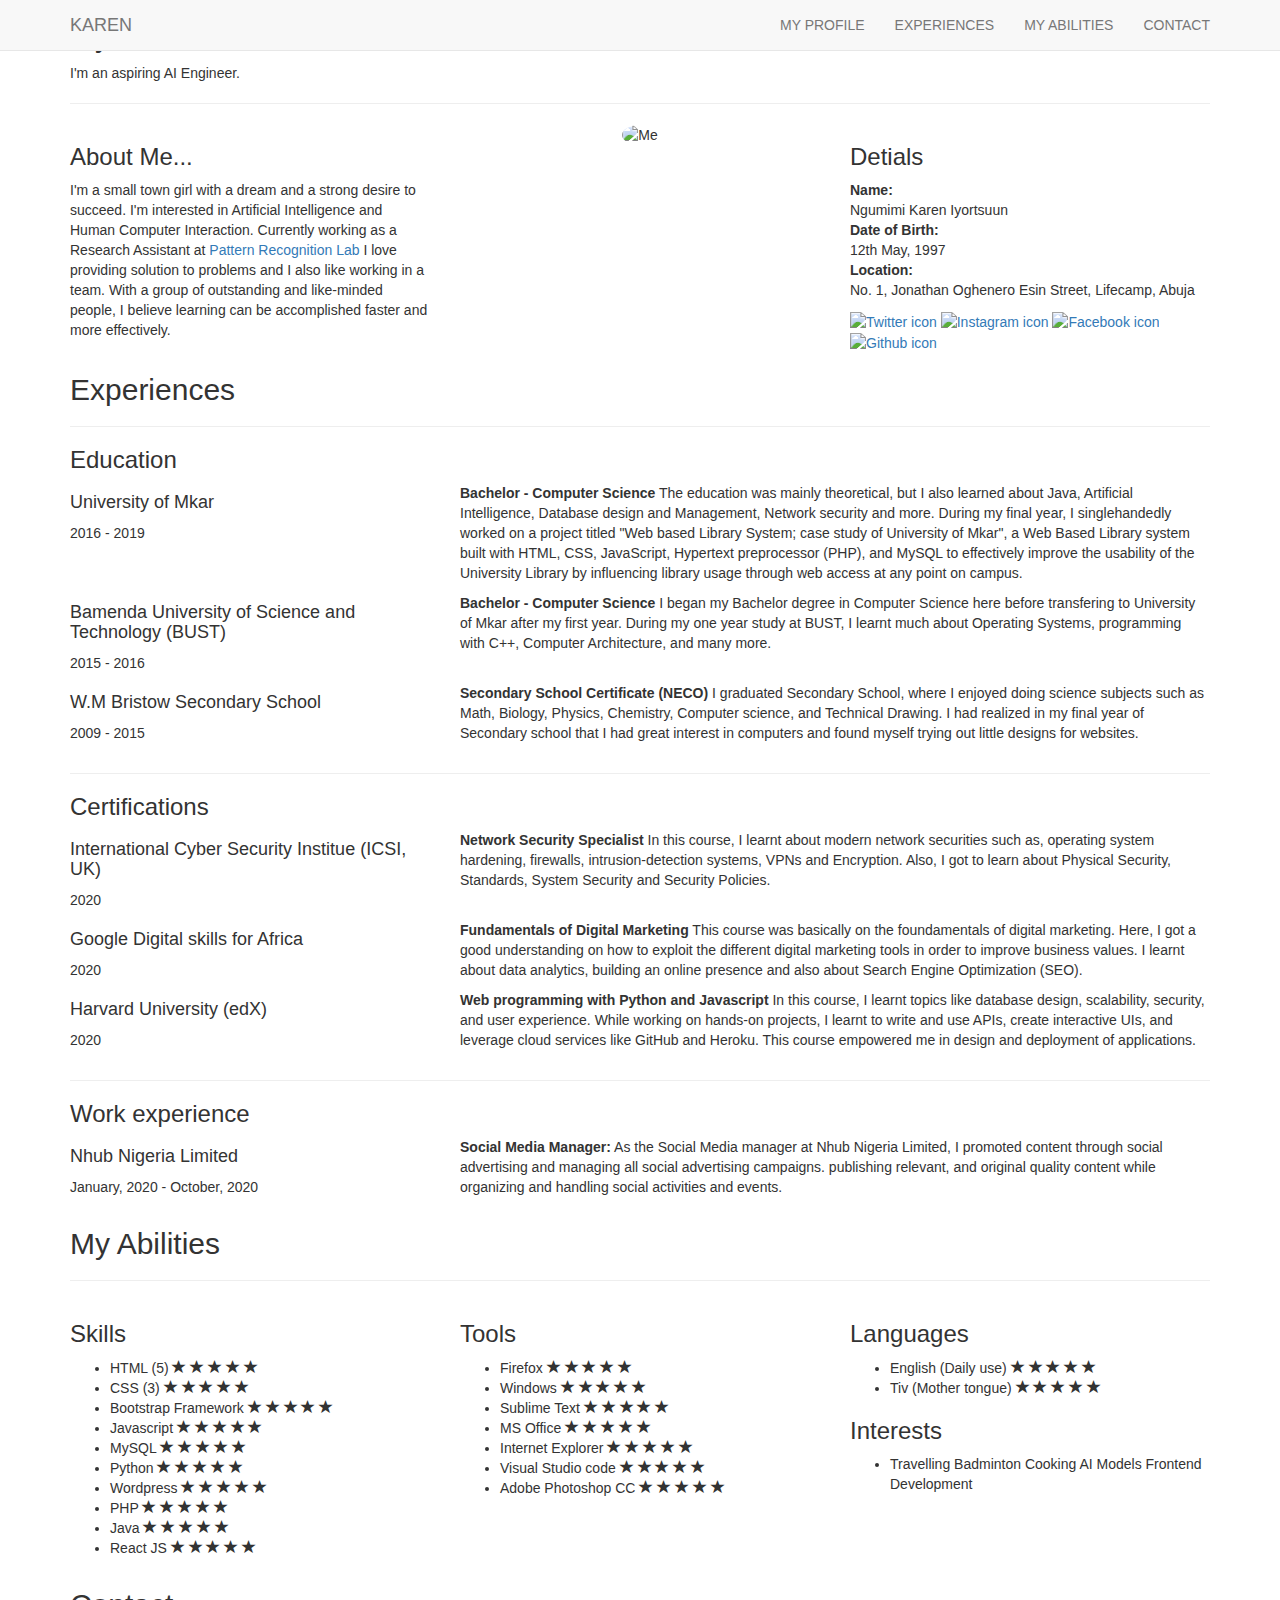
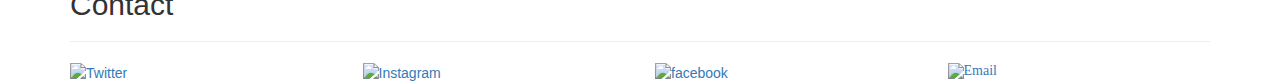
==== index.html @ 86d9728f "Update index.html" ====
<!DOCTYPE html>
<html>
    <head lang="en">
        <title>Ngumimi Karen Iyortsuun</title>
        <meta charset="utf-8">
        <meta name="viewpoint" content="width=device-width, initial-scale=1">

        <link rel="stylesheet" href="https://maxcdn.bootstrapcdn.com/bootstrap/3.3.7/css/bootstrap.min.css">
        <link href="http://fonts.googleapis.com/css?family=Open+Sans:300,600,700" rel="stylesheet" type="text/css" />
        <link rel="stylesheet" href="https://cdnjs.cloudflare.com/ajax/libs/font-awesome/4.7.0/css/font-awesome.min.css">
        <link rel="stylesheet" href="index.css">
                
        <script src="https://ajax.googleapis.com/ajax/libs/jquery/3.3.1/jquery.min.js"></script>
        <script src="https://maxcdn.bootstrapcdn.com/bootstrap/3.3.7/js/bootstrap.min.js"></script>
    </head>

    <body>
    <!-- nav start -->
        <nav class="navbar navbar-default navbar-fixed-top navbar-transparent">
            <div class="container">
            <div class="navbar-header">
                <button type="button" class="navbar-toggle" data-toggle="collapse" data-target="#myNavbar">
                    <span class="icon-bar"></span>
                    <span class="icon-bar"></span>
                    <span class="icon-bar"></span>
                </button>
                <a class="navbar-brand" href="#">KAREN</a>
            </div>

            <div class="collapse navbar-collapse" id="myNavbar">
            <ul class="nav navbar-nav navbar-right">
                <li><a href="#profile">MY PROFILE</a></li>
                <li><a href="#experiences">EXPERIENCES</a></li>
                <li><a href="#abilities">MY ABILITIES</a></li>
                <li><a href="#contact">CONTACT</a></li>
            </ul>
            </div>
            </div>
        </nav>
        
    <div class="background-white">
    <div id="bgimage">
    <div id="profile" class="container">
    <!-- my profile section -->
    <h2>My Profile</h2>
    <p class="start">I&#039;m an aspiring AI Engineer.</p>           <hr/>

    <div class="row">
        <div class="col-md-4">
            <h3 class="margin">About <span class="me">Me...</span></h3>
            <p>
                I'm a small town girl with a dream and a strong desire to succeed.
                I'm interested in Artificial Intelligence and Human Computer Interaction.
                Currently working as a Research Assistant at <a href="https://https://prlabjnu.github.io/">Pattern Recognition Lab</a>
                I love providing solution to problems and I also like working in a team.
                With a group of outstanding and like-minded people, I believe learning can be accomplished faster and more effectively.
            </p>
        </div>
        <div class="col-md-4 text-center">
            <img src="images/me.jpg" class="img-responsive img-circle margin" style="display:inline" alt="Me" width="246" height="246">
        </div>
        <div class="col-md-4">
            <h3>Detials</h3>
            <p>
                <strong>Name:</strong><br/>
                Ngumimi Karen Iyortsuun<br/>
                <strong>Date of Birth:</strong><br/>
                12th May, 1997<br/>
                <strong>Location:</strong><br/>
                No. 1, Jonathan Oghenero Esin Street, Lifecamp, Abuja
            </p>
        <div >
            <a href="https://twitter.com/symplykaren" class="twitter-follow-button" 
                data-show-count="false" data-show-screen-name="false">
                <img src="images/twitter.png" alt="Twitter icon" width="30" height="40">
            </a>
            <a href="https://instagram.com/symplykaren" class="twitter-follow-button"
                data-show-count="false" data-size="large" data-show-screen-name="false">
                <img src="images/instagram.png" alt="Instagram icon" width="30" height="40">
            </a>
            <a href="https://github.com/symplykaren" class="twitter-follow-button" 
                data-show-count="false" data-size="large" data-show-screen-name="false">
                <img src="images/github.png" alt="Facebook icon" width="30" height="40">
            </a>
            <a href="https://facebook.com/iyortsuun.ngumimi/" class="twitter-follow-button" 
                data-show-count="false" data-size="large" data-show-screen-name="false">
                <img src="images/facebook.png" alt="Github icon" width="30" height="40">
            </a>
        </div>
        </div>
    </div>
    </div>
    </div>
    </div>

    <!-- experience section begins here -->
    <div id="experiences" class="container">
        <h2 id="ex">Experiences</h2>          <hr/>
    <!-- education -->
        <h3>Education</h3>
 
    <div class="experiences">
    <div class="experience row">
        <div class="col-md-4">
            <h4>University of Mkar</h4>
            <p class="experience-period">2016 - 2019</p>
        </div>
        <div class="col-md-8">
            <p>
            <strong>Bachelor - Computer Science</strong>
            <span class="hidden-phone">The education was mainly theoretical, 
                but I also learned about Java, Artificial Intelligence, Database design and Management, Network security and more. 
                During my final year, I singlehandedly worked on a project titled "Web based Library System; case study of University of Mkar", 
                a Web Based Library system built with HTML, CSS, JavaScript, Hypertext preprocessor (PHP), 
                and MySQL to effectively improve the usability of the University Library by influencing library 
                usage through web access at any point on campus.
            </span>
            </p>
        </div>
    </div>

    <div class="experience row">
        <div class="col-md-4">
            <h4>Bamenda University of Science and Technology (BUST)</h4>
            <p class="experience-period">2015 - 2016</p>
        </div>
        <div class="col-md-8">
            <p>
            <strong>Bachelor - Computer Science</strong>
            <span class="hidden-phone">I began my Bachelor degree in Computer Science here before transfering to University of Mkar 
                after my first year. 
                During my one year study at BUST, I learnt much about Operating Systems, 
                programming with C++, Computer Architecture, and many more.
            </span>
            </p>
        </div>
    </div>

    <div class="experience row">
        <div class="col-md-4">
            <h4>W.M Bristow Secondary School</h4>
            <p class="experience-period">2009 - 2015</p>
        </div>
        <div class="col-md-8">
            <p>
                <strong>Secondary School Certificate (NECO)</strong>
                <span class="hidden-phone">I graduated Secondary School, where I enjoyed doing science subjects such as Math, 
                    Biology, Physics, Chemistry, Computer science, and Technical Drawing. 
                    I had realized in my final year of Secondary school that I had great interest in computers and found myself 
                    trying out little designs for websites. </span>
            </p>
        </div>
    </div> 
    </div>         <hr/>
    <!-- certifications -->
    <h3>Certifications</h3>

    <div class="certification row">
        <div class="col-md-4">
            <h4>International Cyber Security Institue (ICSI, UK)</h4>
            <p class="certification-period">2020</p>
        </div>
        <div class="col-md-8">
            <p>
            <strong>Network Security Specialist</strong>
            <span class="hidden-phone">In this course, I learnt about modern network securities such as, 
                operating system hardening, firewalls, intrusion-detection systems, VPNs and Encryption. Also, I got to learn about 
                Physical Security, Standards, System Security and Security Policies.</span>
            </p>
        </div>
    </div>

    <div class="certification row">
        <div class="col-md-4">
            <h4>Google Digital skills for Africa</h4>
            <p class="certification-period">2020</p>
        </div>
        <div class="col-md-8">
            <p>
            <strong>Fundamentals of Digital Marketing</strong>
            <span class="hidden-phone">
                This course was basically on the foundamentals of digital marketing. Here, I got a good understanding on how to exploit 
                the different digital marketing tools in order to improve business values. I learnt about data analytics, 
                building an online presence and also about Search Engine Optimization (SEO).
            </span>
            </p>
        </div>
    </div>
            
    <div class="certification row">
        <div class="col-md-4">
            <h4>Harvard University (edX)</h4>
            <p class="certification-period">2020</p>
        </div>
        <div class="col-md-8">
            <p>
            <strong>Web programming with Python and Javascript</strong>
            <span class="hidden-phone">In this course, I learnt topics like database design, scalability, security, and user experience. 
                While working on hands-on projects, I learnt to write and use APIs, create interactive UIs, 
                and leverage cloud services like GitHub and Heroku. This course empowered me in design and deployment of applications. 
            </span>
            </p>
        </div>
    </div>          <hr/>
    <!-- work experience -->
    <h3>Work experience</h3>

    <div class="work row">
        <div class="col-md-4">
            <h4>Nhub Nigeria Limited</h4>
            <p class="work-period">January, 2020 - October, 2020</p>
        </div>
        <div class="col-md-8">
            <p>
            <strong>Social Media Manager:</strong>
            <span class="hidden-phone">As the Social Media manager at Nhub Nigeria Limited, I promoted content through social advertising and managing all social advertising campaigns. 
                publishing relevant, and original quality content while organizing and handling social activities and events.</span>
            </p>
        </div>
    </div>
    </div>
    <!-- abilities -->
<div class="background-white1">
    <div id="abilities" class="container">
        <h2>My Abilities</h2>           <hr/>

<!-- skills -->

        <div class="row"> 
            <div class="col-md-4">
                <h3>Skills</h3>
                <ul class="no-bullets">
                <li>
                    <span class="ability-title">HTML (5)</span>
                    <span class="ability-score">
                        <span class="glyphicon glyphicon-star filled"></span>
                        <span class="glyphicon glyphicon-star filled"></span>
                        <span class="glyphicon glyphicon-star filled"></span>
                        <span class="glyphicon glyphicon-star filled"></span>
                        <span class="glyphicon glyphicon-star filled"></span>
                    </span>
                </li>
                <li>
                    <span class="ability-title">CSS (3)</span>
                    <span class="ability-score">
                        <span class="glyphicon glyphicon-star filled"></span>
                        <span class="glyphicon glyphicon-star filled"></span>
                        <span class="glyphicon glyphicon-star filled"></span>
                        <span class="glyphicon glyphicon-star filled"></span>
                        <span class="glyphicon glyphicon-star filled"></span>
                    </span>
                </li>
                <li>
                    <span class="ability-title">Bootstrap Framework</span>
                    <span class="ability-score">
                        <span class="glyphicon glyphicon-star filled"></span>
                        <span class="glyphicon glyphicon-star filled"></span>
                        <span class="glyphicon glyphicon-star filled"></span>
                        <span class="glyphicon glyphicon-star filled"></span>
                        <span class="glyphicon glyphicon-star"></span>
                    </span>
                </li>
                <li>
                    <span class="ability-title">Javascript</span>
                    <span class="ability-score">
                        <span class="glyphicon glyphicon-star filled"></span>
                        <span class="glyphicon glyphicon-star filled"></span>
                        <span class="glyphicon glyphicon-star filled"></span>
                        <span class="glyphicon glyphicon-star"></span>
                        <span class="glyphicon glyphicon-star"></span>
                    </span>
                </li>
                <li>
                    <span class="ability-title">MySQL</span>
                    <span class="ability-score">
                        <span class="glyphicon glyphicon-star filled"></span>
                        <span class="glyphicon glyphicon-star filled"></span>
                        <span class="glyphicon glyphicon-star filled"></span>
                        <span class="glyphicon glyphicon-star"></span>
                        <span class="glyphicon glyphicon-star"></span>
                    </span>
                </li>
                <li>
                    <span class="ability-title">Python</span>
                    <span class="ability-score">
                        <span class="glyphicon glyphicon-star filled"></span>
                        <span class="glyphicon glyphicon-star filled"></span>
                        <span class="glyphicon glyphicon-star"></span>
                        <span class="glyphicon glyphicon-star"></span>
                        <span class="glyphicon glyphicon-star"></span>
                    </span>
                </li>
                <li>
                    <span class="ability-title">Wordpress</span>
                    <span class="ability-score">
                        <span class="glyphicon glyphicon-star filled"></span>
                        <span class="glyphicon glyphicon-star filled"></span>
                        <span class="glyphicon glyphicon-star"></span>
                        <span class="glyphicon glyphicon-star"></span>
                        <span class="glyphicon glyphicon-star"></span>
                    </span>
                </li>
                <li>
                    <span class="ability-title">PHP</span>
                    <span class="ability-score">
                        <span class="glyphicon glyphicon-star filled"></span>
                        <span class="glyphicon glyphicon-star filled"></span>
                        <span class="glyphicon glyphicon-star"></span>
                        <span class="glyphicon glyphicon-star"></span>
                        <span class="glyphicon glyphicon-star"></span>
                    </span>
                </li>
                <li>
                    <span class="ability-title">Java</span>
                    <span class="ability-score">
                        <span class="glyphicon glyphicon-star filled"></span>
                        <span class="glyphicon glyphicon-star"></span>
                        <span class="glyphicon glyphicon-star"></span>
                        <span class="glyphicon glyphicon-star"></span>
                        <span class="glyphicon glyphicon-star"></span>
                    </span>
                </li>
                <li>
                    <span class="ability-title">React JS</span>
                    <span class="ability-score">
                        <span class="glyphicon glyphicon-star filled"></span>
                        <span class="glyphicon glyphicon-star"></span>
                        <span class="glyphicon glyphicon-star"></span>
                        <span class="glyphicon glyphicon-star"></span>
                        <span class="glyphicon glyphicon-star"></span>
                    </span>
                </li>
                </ul>
            </div>
<!-- tools -->
            <div class="col-md-4">
                <h3>Tools</h3>
                <ul class="no-bullets">
                <li>
                    <span class="ability-title">Firefox</span>
                    <span class="ability-score">
                        <span class="glyphicon glyphicon-star filled"></span>
                        <span class="glyphicon glyphicon-star filled"></span>
                        <span class="glyphicon glyphicon-star filled"></span>
                        <span class="glyphicon glyphicon-star filled"></span>
                        <span class="glyphicon glyphicon-star filled"></span>
                    </span>
                </li>
                <li>
                    <span class="ability-title">Windows</span>
                    <span class="ability-score">
                        <span class="glyphicon glyphicon-star filled"></span>
                        <span class="glyphicon glyphicon-star filled"></span>
                        <span class="glyphicon glyphicon-star filled"></span>
                        <span class="glyphicon glyphicon-star filled"></span>
                        <span class="glyphicon glyphicon-star filled"></span>
                    </span>
                </li>
                <li>
                    <span class="ability-title">Sublime Text</span>
                    <span class="ability-score">
                        <span class="glyphicon glyphicon-star filled"></span>
                        <span class="glyphicon glyphicon-star filled"></span>
                        <span class="glyphicon glyphicon-star filled"></span>
                        <span class="glyphicon glyphicon-star filled"></span>
                        <span class="glyphicon glyphicon-star filled"></span>
                    </span>
                </li>
                <li>
                    <span class="ability-title">MS Office</span>
                    <span class="ability-score">
                        <span class="glyphicon glyphicon-star filled"></span>
                        <span class="glyphicon glyphicon-star filled"></span>
                        <span class="glyphicon glyphicon-star filled"></span>
                        <span class="glyphicon glyphicon-star filled"></span>
                        <span class="glyphicon glyphicon-star"></span>
                    </span>
                </li>
                <li>
                    <span class="ability-title">Internet Explorer</span>
                    <span class="ability-score">
                        <span class="glyphicon glyphicon-star filled"></span>
                        <span class="glyphicon glyphicon-star filled"></span>
                        <span class="glyphicon glyphicon-star filled"></span>
                        <span class="glyphicon glyphicon-star"></span>
                        <span class="glyphicon glyphicon-star"></span>
                    </span>
                </li>
                <li>
                    <span class="ability-title">Visual Studio code</span>
                    <span class="ability-score">
                        <span class="glyphicon glyphicon-star filled"></span>
                        <span class="glyphicon glyphicon-star filled"></span>
                        <span class="glyphicon glyphicon-star filled"></span>
                        <span class="glyphicon glyphicon-star"></span>
                        <span class="glyphicon glyphicon-star"></span>
                    </span>
                </li>
                <li>
                    <span class="ability-title">Adobe Photoshop CC</span>
                    <span class="ability-score">
                        <span class="glyphicon glyphicon-star filled"></span>
                        <span class="glyphicon glyphicon-star filled"></span>
                        <span class="glyphicon glyphicon-star"></span>
                        <span class="glyphicon glyphicon-star"></span>
                        <span class="glyphicon glyphicon-star"></span>
                    </span>
                </li>
                </ul>
            </div>
<!-- languages  -->
            <div class="col-md-4">
                <h3>Languages</h3>
                <ul class="no-bullets">
                <li>
                    <span class="ability-title">English (Daily use)</span>
                    <span class="ability-score">
                        <span class="glyphicon glyphicon-star filled"></span>
                        <span class="glyphicon glyphicon-star filled"></span>
                        <span class="glyphicon glyphicon-star filled"></span>
                        <span class="glyphicon glyphicon-star filled"></span>
                        <span class="glyphicon glyphicon-star filled"></span>
                    </span>
                </li>
                <li>
                    <span class="ability-title">Tiv (Mother tongue)</span>
                    <span class="ability-score">
                        <span class="glyphicon glyphicon-star filled"></span>
                        <span class="glyphicon glyphicon-star filled"></span>
                        <span class="glyphicon glyphicon-star filled"></span>
                        <span class="glyphicon glyphicon-star filled"></span>
                        <span class="glyphicon glyphicon-star filled"></span>
                    </span>
                </li>
                </ul>

                <h3>Interests</h3>
                <ul class="no-bullets">
                    <li>
                        <span class="ability-title">Travelling</span>
                        <span class="ability-title">Badminton</span>
                        <span class="ability-title">Cooking</span>
                        <span class="ability-title">AI Models</span>
                        <span class="ability-title">Frontend Development</span>
                    </li>
                </ul>
            </div>

        </div>

    </div>
</div>

    <!-- contact -->
<div class="background-gray">
    <div id="contact" class="container">
        <h2>Contact</h2>            <hr/>
        <div class="row" id="icon">
            <div class="col-md-3">
                <a href="http://twitter.com/symplykaren">
                    <img alt="Twitter" src="images/tt.png" width="70" height="70" class="align">
                </a>
            </div>
            <div class="col-md-3">
                <a href="https://instagram.com/symplykaren/">
                    <img alt="Instagram" src="images/i.png" width="70" height="70" class="align">
                </a>
            </div>
            <div class="col-md-3">
                <a href="https://facebook.com/iyortsuun.ngumimi/">
                    <img alt="facebook" src="images/fff.png" width="70" height="70" class="align">
                </a>
            </div>
            <div class="col-md-3">
                <a href="mailto:ngumimikareni@gmail.com" class="fa fa-mail">
                    <img alt="Email" src="images/e.png" width="70" height="70">
                </a>
            </div>
        </div>
    </div>
    </div>
    
    </div>
    </body>
</html>
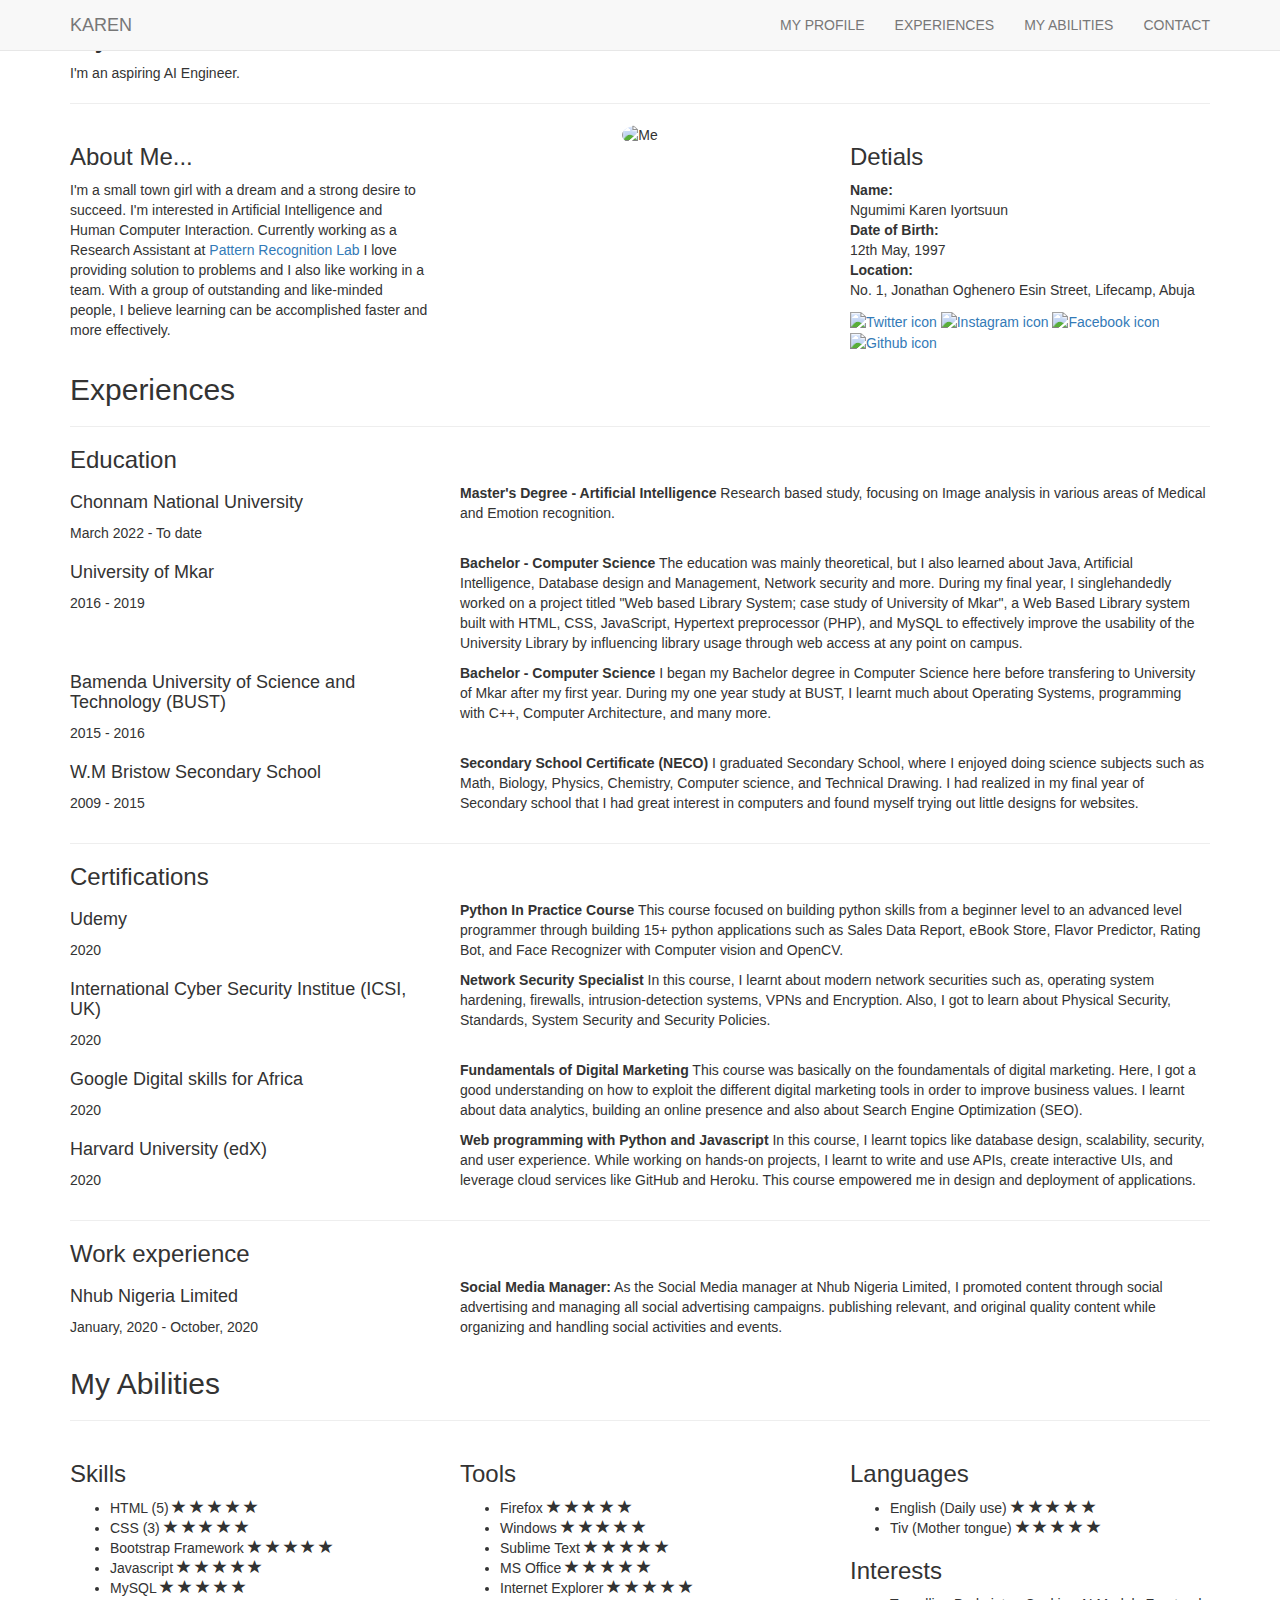
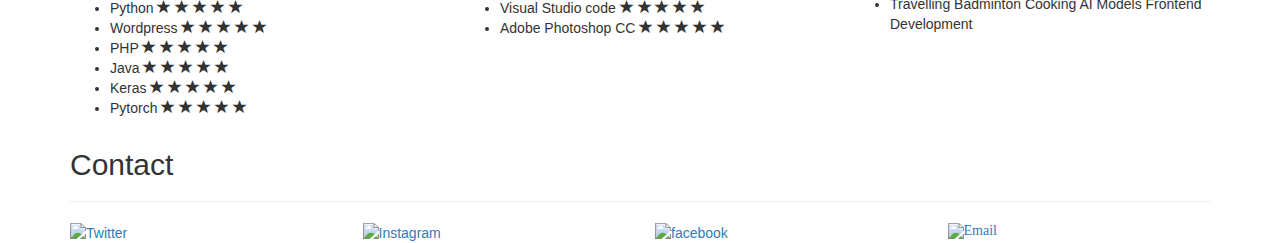
==== commit 897687db: "Merge pull request #2 from Symplykaren/Symplykaren-patch-2" ====
--- a/index.html
+++ b/index.html
@@ -1,7 +1,7 @@
 <!DOCTYPE html>
 <html>
     <head lang="en">
-        <title>Ngumimi Karen Iyortsuun</title>
+        <title>Ngumimi</title>
         <meta charset="utf-8">
         <meta name="viewpoint" content="width=device-width, initial-scale=1">
 
@@ -51,7 +51,7 @@
             <p>
                 I'm a small town girl with a dream and a strong desire to succeed.
                 I'm interested in Artificial Intelligence and Human Computer Interaction.
-                Currently working as a Research Assistant at <a href="https://https://prlabjnu.github.io/">Pattern Recognition Lab</a>
+                Currently working as a Research Assistant at <a href="https://prlabjnu.github.io/">Pattern Recognition Lab</a>
                 I love providing solution to problems and I also like working in a team.
                 With a group of outstanding and like-minded people, I believe learning can be accomplished faster and more effectively.
             </p>
@@ -93,13 +93,31 @@
     </div>
     </div>
 
-    <!-- experience section begins here -->
+<!-- experience section begins here -->
+        
     <div id="experiences" class="container">
         <h2 id="ex">Experiences</h2>          <hr/>
-    <!-- education -->
+        
+<!-- education -->
+        
         <h3>Education</h3>
  
     <div class="experiences">
+        
+       <div class="experience row">
+        <div class="col-md-4">
+            <h4>Chonnam National University</h4>
+            <p class="experience-period">March 2022 - To date</p>
+        </div>
+        <div class="col-md-8">
+            <p>
+            <strong>Master's Degree - Artificial Intelligence</strong>
+            <span class="hidden-phone"> Research based study, focusing on Image analysis in various areas of Medical and Emotion recognition.
+            </span>
+            </p>
+        </div>
+    </div>
+        
     <div class="experience row">
         <div class="col-md-4">
             <h4>University of Mkar</h4>
@@ -152,8 +170,24 @@
         </div>
     </div> 
     </div>         <hr/>
-    <!-- certifications -->
+        
+<!-- certifications -->
+        
     <h3>Certifications</h3>
+        
+    <div class="certification row">
+        <div class="col-md-4">
+            <h4>Udemy</h4>
+            <p class="certification-period">2020</p>
+        </div>
+        <div class="col-md-8">
+            <p>
+            <strong>Python In Practice Course</strong>
+            <span class="hidden-phone"> This course focused on building python skills from a beginner level to an advanced level programmer through building 15+ 
+                python applications such as Sales Data Report, eBook Store, Flavor Predictor, Rating Bot, and Face Recognizer with Computer vision and OpenCV.</span>
+            </p>
+        </div>
+    </div>
 
     <div class="certification row">
         <div class="col-md-4">
@@ -202,7 +236,9 @@
             </p>
         </div>
     </div>          <hr/>
-    <!-- work experience -->
+        
+<!-- work experience -->
+        
     <h3>Work experience</h3>
 
     <div class="work row">
@@ -219,7 +255,9 @@
         </div>
     </div>
     </div>
-    <!-- abilities -->
+        
+<!-- abilities -->
+        
 <div class="background-white1">
     <div id="abilities" class="container">
         <h2>My Abilities</h2>           <hr/>
@@ -285,7 +323,7 @@
                     <span class="ability-score">
                         <span class="glyphicon glyphicon-star filled"></span>
                         <span class="glyphicon glyphicon-star filled"></span>
-                        <span class="glyphicon glyphicon-star"></span>
+                        <span class="glyphicon glyphicon-star filled"></span>
                         <span class="glyphicon glyphicon-star"></span>
                         <span class="glyphicon glyphicon-star"></span>
                     </span>
@@ -321,7 +359,17 @@
                     </span>
                 </li>
                 <li>
-                    <span class="ability-title">React JS</span>
+                    <span class="ability-title">Keras</span>
+                    <span class="ability-score">
+                        <span class="glyphicon glyphicon-star filled"></span>
+                        <span class="glyphicon glyphicon-star filled"></span>
+                        <span class="glyphicon glyphicon-star"></span>
+                        <span class="glyphicon glyphicon-star"></span>
+                        <span class="glyphicon glyphicon-star"></span>
+                    </span>
+                </li>
+                    <li>
+                    <span class="ability-title">Pytorch</span>
                     <span class="ability-score">
                         <span class="glyphicon glyphicon-star filled"></span>
                         <span class="glyphicon glyphicon-star"></span>
@@ -332,7 +380,9 @@
                 </li>
                 </ul>
             </div>
+            
 <!-- tools -->
+            
             <div class="col-md-4">
                 <h3>Tools</h3>
                 <ul class="no-bullets">
@@ -408,7 +458,9 @@
                 </li>
                 </ul>
             </div>
+            
 <!-- languages  -->
+            
             <div class="col-md-4">
                 <h3>Languages</h3>
                 <ul class="no-bullets">
@@ -452,6 +504,7 @@
 </div>
 
     <!-- contact -->
+        
 <div class="background-gray">
     <div id="contact" class="container">
         <h2>Contact</h2>            <hr/>
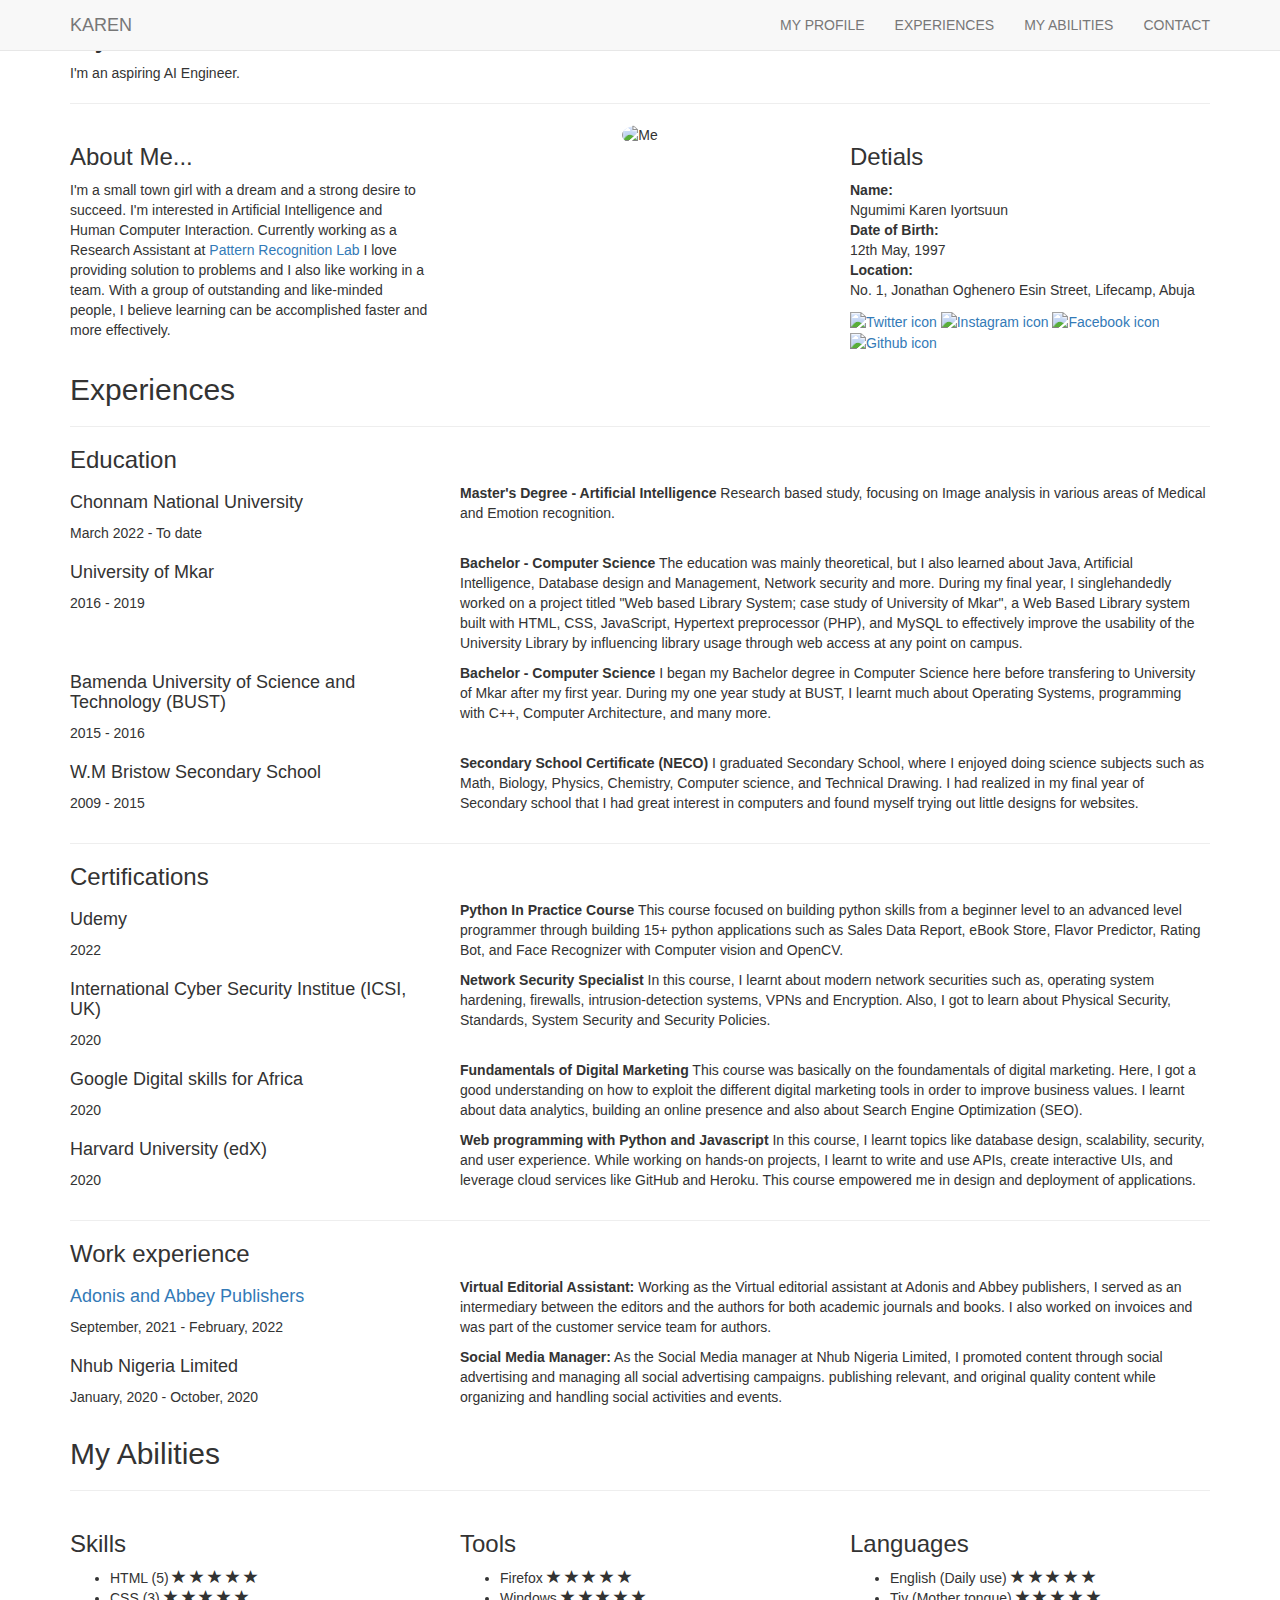
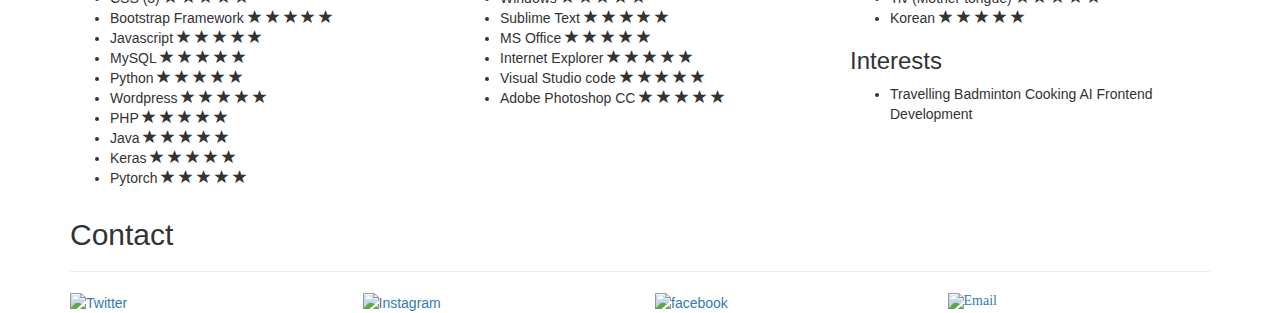
==== commit aa4a4bdb: "3rd Update!" ====
--- a/index.html
+++ b/index.html
@@ -178,7 +178,7 @@
     <div class="certification row">
         <div class="col-md-4">
             <h4>Udemy</h4>
-            <p class="certification-period">2020</p>
+            <p class="certification-period">2022</p>
         </div>
         <div class="col-md-8">
             <p>
@@ -240,6 +240,20 @@
 <!-- work experience -->
         
     <h3>Work experience</h3>
+    
+    <div class="work row">
+        <div class="col-md-4">
+            <h4><a href="https://www.adonis-abbey.com/a/">Adonis and Abbey Publishers</a> </h4>
+            <p class="work-period">September, 2021 - February, 2022</p>
+        </div>
+        <div class="col-md-8">
+            <p>
+            <strong>Virtual Editorial Assistant:</strong>
+            <span class="hidden-phone">Working as the Virtual editorial assistant at Adonis and Abbey publishers, I served as an intermediary between the editors and the authors
+                for both academic journals and books. I also worked on invoices and was part of the customer service team for authors. </span>
+            </p>
+        </div>
+    </div>
 
     <div class="work row">
         <div class="col-md-4">
@@ -484,6 +498,16 @@
                         <span class="glyphicon glyphicon-star filled"></span>
                     </span>
                 </li>
+                <li>
+                    <span class="ability-title">Korean </span>
+                    <span class="ability-score">
+                        <span class="glyphicon glyphicon-star filled"></span>
+                        <span class="glyphicon glyphicon-star"></span>
+                        <span class="glyphicon glyphicon-star"></span>
+                        <span class="glyphicon glyphicon-star"></span>
+                        <span class="glyphicon glyphicon-star"></span>
+                    </span>
+                </li>
                 </ul>
 
                 <h3>Interests</h3>
@@ -492,7 +516,7 @@
                         <span class="ability-title">Travelling</span>
                         <span class="ability-title">Badminton</span>
                         <span class="ability-title">Cooking</span>
-                        <span class="ability-title">AI Models</span>
+                        <span class="ability-title">AI</span>
                         <span class="ability-title">Frontend Development</span>
                     </li>
                 </ul>
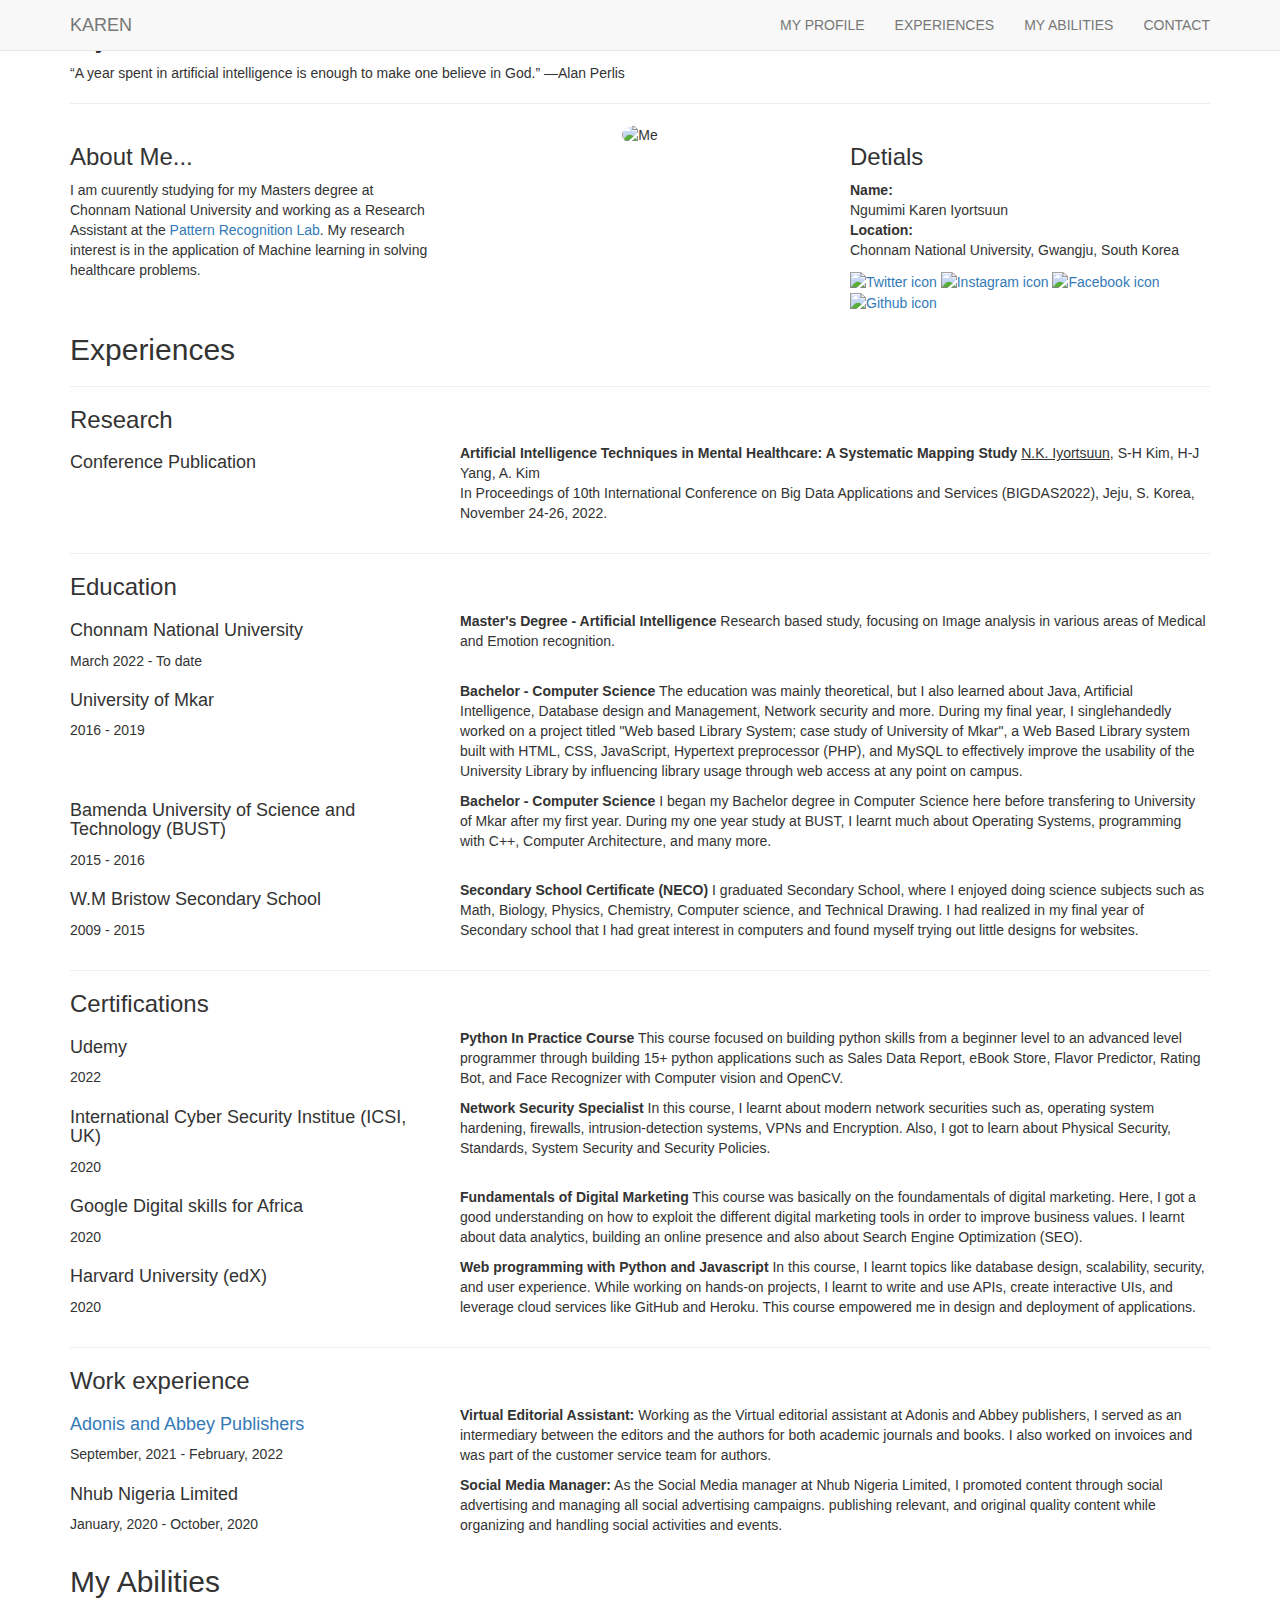
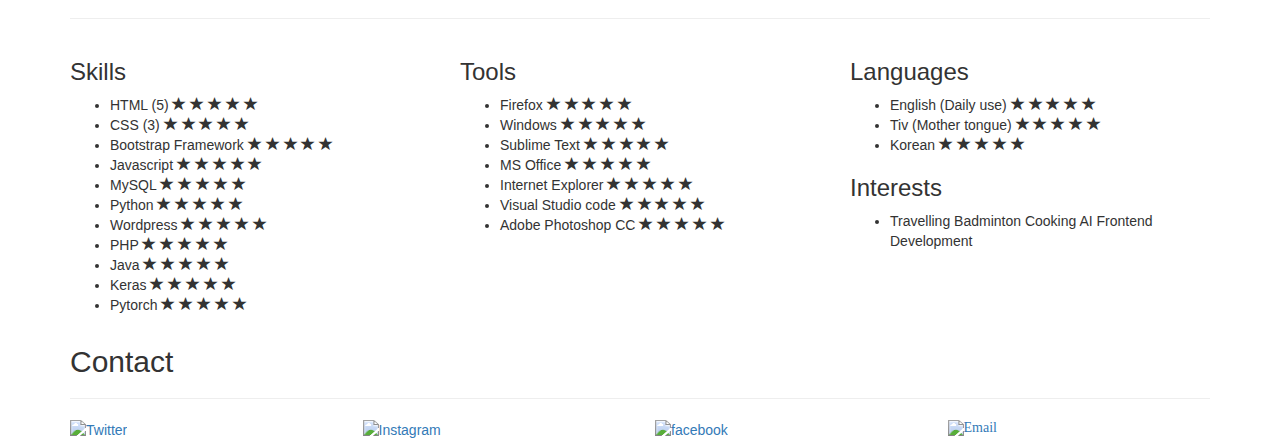
==== commit 1c81ce92: "Update index.html" ====
--- a/index.html
+++ b/index.html
@@ -43,17 +43,15 @@
     <div id="profile" class="container">
     <!-- my profile section -->
     <h2>My Profile</h2>
-    <p class="start">I&#039;m an aspiring AI Engineer.</p>           <hr/>
+    <p class="start">“A year spent in artificial intelligence is enough to make one believe in God.” —Alan Perlis</p>           <hr/>
 
     <div class="row">
         <div class="col-md-4">
             <h3 class="margin">About <span class="me">Me...</span></h3>
             <p>
-                I'm a small town girl with a dream and a strong desire to succeed.
-                I'm interested in Artificial Intelligence and Human Computer Interaction.
-                Currently working as a Research Assistant at <a href="https://prlabjnu.github.io/">Pattern Recognition Lab</a>
-                I love providing solution to problems and I also like working in a team.
-                With a group of outstanding and like-minded people, I believe learning can be accomplished faster and more effectively.
+                I am cuurently studying for my Masters degree at Chonnam National University 
+                and working as a Research Assistant at the <a href="https://prlabjnu.github.io/">Pattern Recognition Lab</a>.
+                My research interest is in the application of Machine learning in solving healthcare problems.
             </p>
         </div>
         <div class="col-md-4 text-center">
@@ -64,10 +62,11 @@
             <p>
                 <strong>Name:</strong><br/>
                 Ngumimi Karen Iyortsuun<br/>
-                <strong>Date of Birth:</strong><br/>
-                12th May, 1997<br/>
+<!--                 <strong>Date of Birth:</strong><br/>
+                12th May, 1997<br/> -->
                 <strong>Location:</strong><br/>
-                No. 1, Jonathan Oghenero Esin Street, Lifecamp, Abuja
+<!--                 No. 1, Jonathan Oghenero Esin Street, Lifecamp, Abuja -->
+                Chonnam National University, Gwangju, South Korea
             </p>
         <div >
             <a href="https://twitter.com/symplykaren" class="twitter-follow-button" 
@@ -98,6 +97,28 @@
     <div id="experiences" class="container">
         <h2 id="ex">Experiences</h2>          <hr/>
         
+<!-- Research -->
+        
+        <h3>Research</h3>
+ 
+    <div class="experiences">
+        
+       <div class="experience row">
+        <div class="col-md-4">
+            <h4> Conference Publication </h4>
+        </div>
+        <div class="col-md-8">
+            <p>
+            <strong>Artificial Intelligence Techniques in Mental Healthcare: A Systematic Mapping Study</strong>
+            <span class="hidden-phone"> 
+                <u>N.K. Iyortsuun</u>, S-H Kim, H-J Yang, A. Kim <br/>
+                In Proceedings of 10th International Conference on Big Data Applications and Services (BIGDAS2022), Jeju, S. Korea, November 24-26, 2022.
+            </span>
+            </p>
+        </div>
+        </div>
+    </div>   <hr/>
+        
 <!-- education -->
         
         <h3>Education</h3>
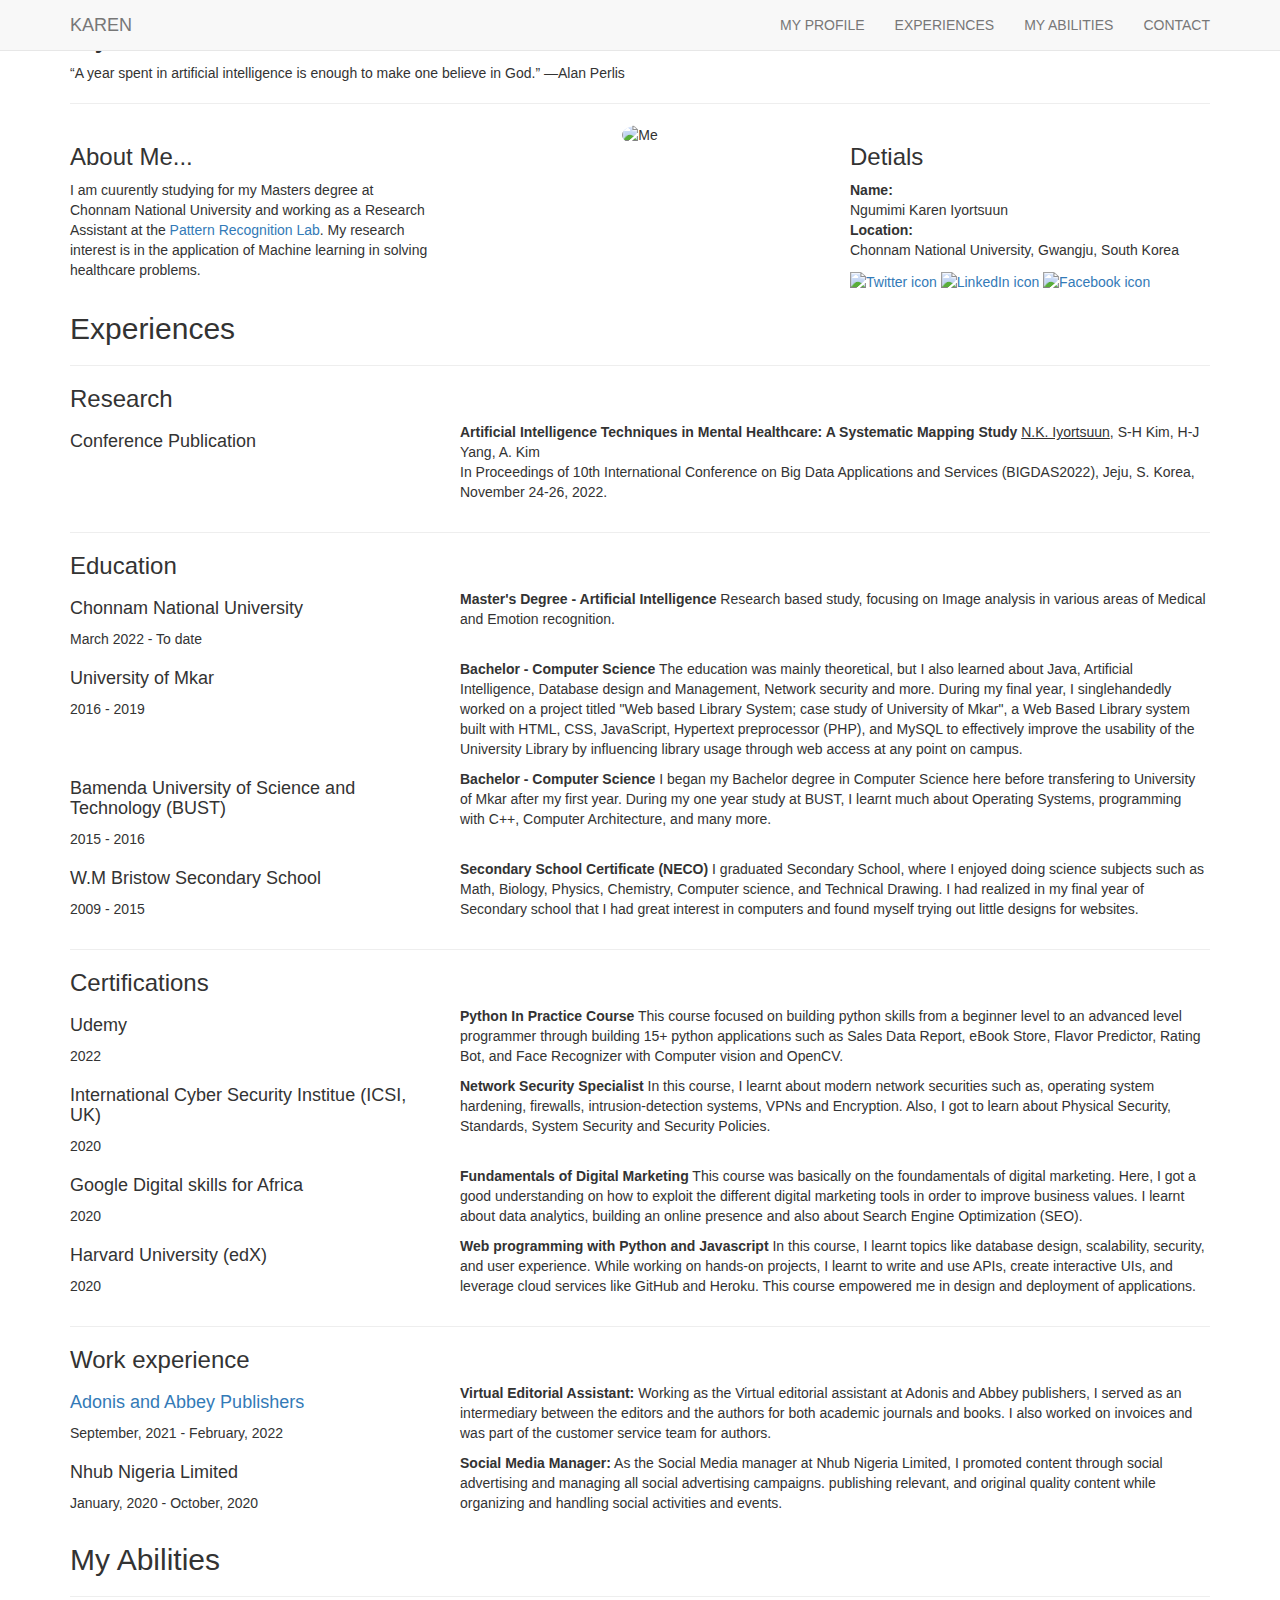
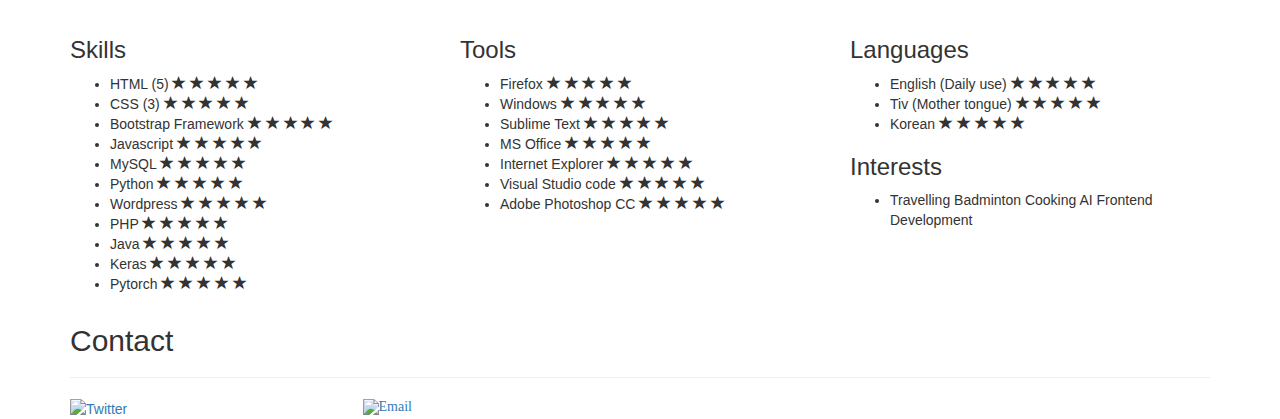
==== commit 862a09d2: "Update index.html" ====
--- a/index.html
+++ b/index.html
@@ -39,7 +39,7 @@
         </nav>
         
     <div class="background-white">
-    <div id="bgimage">
+<!--     <div id="bgimage"> -->
     <div id="profile" class="container">
     <!-- my profile section -->
     <h2>My Profile</h2>
@@ -73,18 +73,22 @@
                 data-show-count="false" data-show-screen-name="false">
                 <img src="images/twitter.png" alt="Twitter icon" width="30" height="40">
             </a>
-            <a href="https://instagram.com/symplykaren" class="twitter-follow-button"
+            <a href="https://linkedin.com/in/ngumimi-karen-iyortsuun-63aa451b7" class="twitter-follow-button" 
+                data-show-count="false" data-show-screen-name="false">
+                <img src="images/pngegg (16).png" alt="LinkedIn icon" width="30" height="40">
+            </a>
+<!--             <a href="https://instagram.com/symplykaren" class="twitter-follow-button"
                 data-show-count="false" data-size="large" data-show-screen-name="false">
                 <img src="images/instagram.png" alt="Instagram icon" width="30" height="40">
-            </a>
+            </a> -->
             <a href="https://github.com/symplykaren" class="twitter-follow-button" 
                 data-show-count="false" data-size="large" data-show-screen-name="false">
                 <img src="images/github.png" alt="Facebook icon" width="30" height="40">
             </a>
-            <a href="https://facebook.com/iyortsuun.ngumimi/" class="twitter-follow-button" 
+<!--             <a href="https://facebook.com/iyortsuun.ngumimi/" class="twitter-follow-button" 
                 data-show-count="false" data-size="large" data-show-screen-name="false">
                 <img src="images/facebook.png" alt="Github icon" width="30" height="40">
-            </a>
+            </a> -->
         </div>
         </div>
     </div>
@@ -559,7 +563,7 @@
                     <img alt="Twitter" src="images/tt.png" width="70" height="70" class="align">
                 </a>
             </div>
-            <div class="col-md-3">
+<!--             <div class="col-md-3">
                 <a href="https://instagram.com/symplykaren/">
                     <img alt="Instagram" src="images/i.png" width="70" height="70" class="align">
                 </a>
@@ -568,7 +572,7 @@
                 <a href="https://facebook.com/iyortsuun.ngumimi/">
                     <img alt="facebook" src="images/fff.png" width="70" height="70" class="align">
                 </a>
-            </div>
+            </div> -->
             <div class="col-md-3">
                 <a href="mailto:ngumimikareni@gmail.com" class="fa fa-mail">
                     <img alt="Email" src="images/e.png" width="70" height="70">
